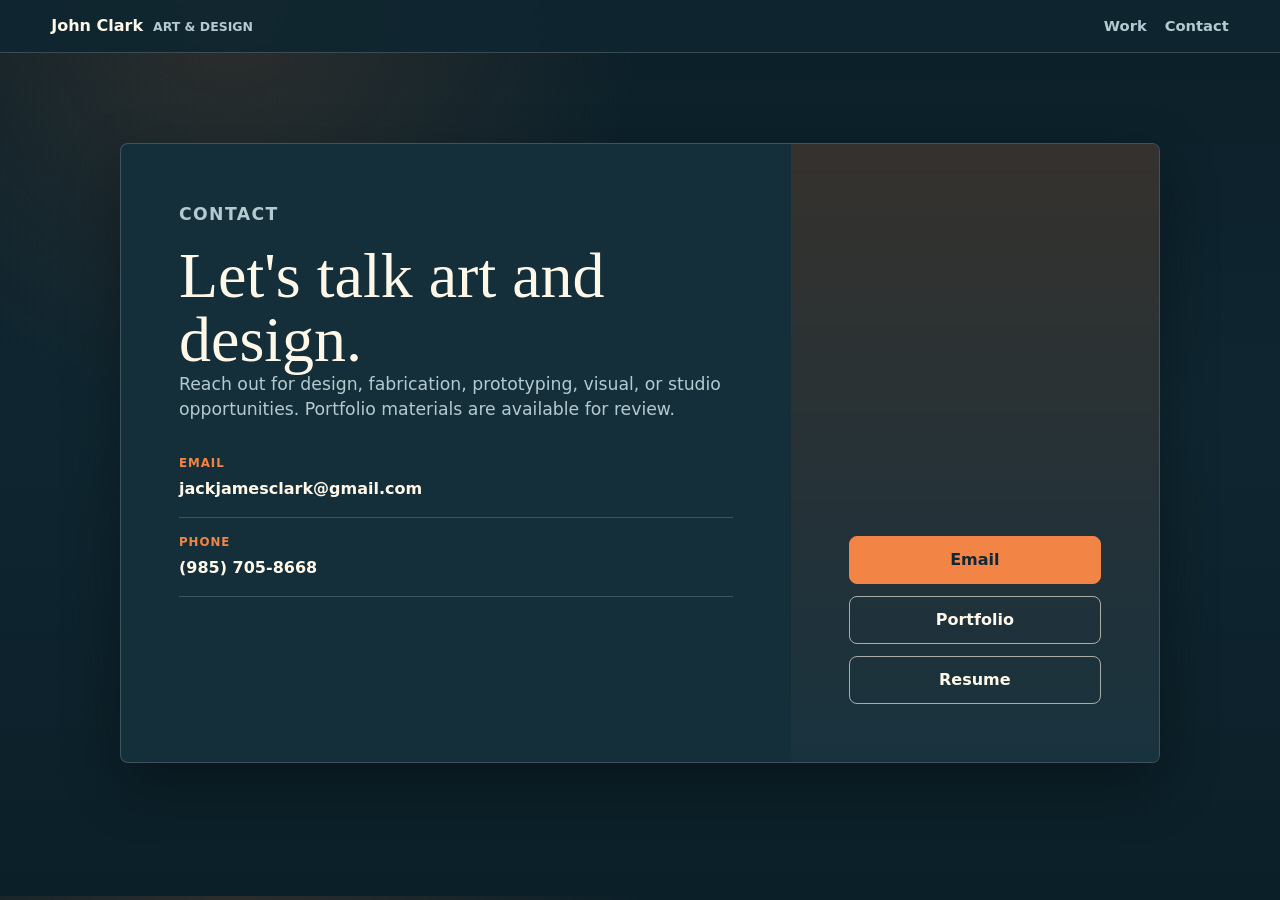
==== contact.html @ 0ae357d0 "Refine portfolio galleries and theme" ====
<!doctype html>
<html lang="en">
  <head>
    <meta charset="utf-8">
    <meta name="viewport" content="width=device-width, initial-scale=1">
    <title>Contact | John Clark</title>
    <meta
      name="description"
      content="Contact information and portfolio materials for John Clark."
    >
    <link rel="stylesheet" href="assets/portfolio/gallery.css">
    <style>
      .contact-cover {
        min-height: calc(100vh - 57px);
        padding: clamp(34px, 7vw, 96px) clamp(18px, 4vw, 56px);
      }

      .contact-card {
        display: grid;
        max-width: 1040px;
        min-height: min(620px, calc(100vh - 150px));
        margin: 0 auto;
        grid-template-columns: minmax(0, 1fr) minmax(280px, 0.55fr);
        overflow: hidden;
        border: 1px solid var(--line);
        border-radius: 8px;
        background: #142f3a;
        box-shadow: var(--shadow);
      }

      .contact-copy {
        padding: clamp(28px, 5vw, 58px);
      }

      .contact-copy p {
        color: var(--muted);
        font-size: 1.08rem;
      }

      .contact-methods {
        display: grid;
        gap: 16px;
        margin-top: 32px;
      }

      .contact-methods a {
        display: grid;
        gap: 4px;
        padding-bottom: 16px;
        border-bottom: 1px solid var(--line);
        text-decoration: none;
      }

      .contact-methods span {
        color: var(--clay);
        font-size: 0.74rem;
        font-weight: 900;
        letter-spacing: 0.08em;
        text-transform: uppercase;
      }

      .contact-actions {
        display: flex;
        flex-direction: column;
        justify-content: flex-end;
        gap: 12px;
        padding: clamp(28px, 5vw, 58px);
        background:
          linear-gradient(180deg, rgba(242, 132, 69, 0.18), rgba(110, 166, 196, 0.14)),
          #0b1f28;
      }

      .contact-button {
        display: inline-flex;
        min-height: 48px;
        align-items: center;
        justify-content: center;
        border: 1px solid rgba(255, 248, 232, 0.62);
        border-radius: 8px;
        color: var(--ink);
        font-weight: 900;
        text-decoration: none;
      }

      .contact-button.primary {
        border-color: var(--clay);
        background: var(--clay);
        color: #102836;
      }

      @media (max-width: 760px) {
        .contact-card {
          grid-template-columns: 1fr;
        }
      }
    </style>
  </head>
  <body>
    <header class="site-header">
      <a class="brand" href="index.html">John Clark <span>Art &amp; Design</span></a>
      <nav class="nav" aria-label="Primary">
        <a href="work.html">Work</a>
        <a href="contact.html">Contact</a>
      </nav>
    </header>

    <main class="contact-cover">
      <section class="contact-card" aria-labelledby="contact-title">
        <div class="contact-copy">
          <p class="section-kicker">Contact</p>
          <h1 id="contact-title">Let's talk art and design.</h1>
          <p>
            Reach out for design, fabrication, prototyping, visual, or studio
            opportunities. Portfolio materials are available for review.
          </p>
          <div class="contact-methods" aria-label="Contact methods">
            <a href="mailto:jackjamesclark@gmail.com">
              <span>Email</span>
              <strong>jackjamesclark@gmail.com</strong>
            </a>
            <a href="tel:+19857058668">
              <span>Phone</span>
              <strong>(985) 705-8668</strong>
            </a>
          </div>
        </div>
        <div class="contact-actions">
          <a class="contact-button primary" href="mailto:jackjamesclark@gmail.com">Email</a>
          <a class="contact-button" href="assets/portfolio/docs/portfolio-2026.pdf">Portfolio</a>
          <a class="contact-button" href="assets/portfolio/docs/resume-2026.pdf">Resume</a>
        </div>
      </section>
    </main>
  </body>
</html>
---- assets/portfolio/gallery.css ----
:root {
  color-scheme: dark;
  --paper: #0f2630;
  --ink: #fff8e8;
  --muted: #b5cad0;
  --line: rgba(255, 248, 232, 0.18);
  --clay: #f28445;
  --teal: #8cc8cf;
  --sage: #c8d7b9;
  --blue: #6ea6c4;
  --cream: #fff8e8;
  --shadow: 0 22px 58px rgba(0, 0, 0, 0.32);
}

* {
  box-sizing: border-box;
}

html {
  scroll-behavior: smooth;
}

body {
  margin: 0;
  background:
    radial-gradient(circle at 18% 0%, rgba(242, 132, 69, 0.14), transparent 30%),
    linear-gradient(180deg, #0b1f28 0%, var(--paper) 46%, #0b1f28 100%);
  color: var(--ink);
  font-family:
    Inter, ui-sans-serif, system-ui, -apple-system, BlinkMacSystemFont,
    "Segoe UI", sans-serif;
  line-height: 1.5;
}

img {
  display: block;
  width: 100%;
  max-width: 100%;
  background: #d2dddc;
}

a {
  color: inherit;
  text-underline-offset: 0.2em;
}

.site-header {
  position: sticky;
  top: 0;
  z-index: 20;
  display: flex;
  align-items: center;
  justify-content: space-between;
  gap: 24px;
  padding: 14px clamp(18px, 4vw, 56px);
  border-bottom: 1px solid var(--line);
  background: rgba(15, 38, 48, 0.9);
  backdrop-filter: blur(14px);
}

.brand {
  display: flex;
  align-items: baseline;
  gap: 10px;
  min-width: max-content;
  font-weight: 800;
  letter-spacing: 0;
  text-decoration: none;
}

.brand span {
  color: var(--muted);
  font-size: 0.78rem;
  font-weight: 700;
  text-transform: uppercase;
}

.nav {
  display: flex;
  align-items: center;
  justify-content: flex-end;
  gap: 18px;
  color: var(--muted);
  font-size: 0.92rem;
  font-weight: 700;
}

.nav a {
  text-decoration: none;
}

.nav a:hover,
.nav a:focus-visible {
  color: var(--ink);
}

.page-hero {
  display: grid;
  grid-template-columns: minmax(220px, 0.52fr) minmax(0, 1fr);
  gap: 38px;
  align-items: end;
  padding: 78px clamp(18px, 4vw, 56px) 42px;
  border-bottom: 1px solid var(--line);
}

.page-hero > * {
  max-width: 1440px;
}

.section-kicker {
  margin: 0 0 16px;
  color: var(--clay);
  font-size: 0.78rem;
  font-weight: 900;
  letter-spacing: 0.08em;
  text-transform: uppercase;
}

h1,
p {
  margin-top: 0;
}

h1 {
  margin-bottom: 0;
  font-family: Georgia, "Times New Roman", serif;
  font-size: 4rem;
  font-weight: 500;
  line-height: 1;
  letter-spacing: 0;
}

.page-hero p:last-child {
  margin: 0;
  color: var(--muted);
  font-size: 1.08rem;
}

.gallery-section {
  padding: clamp(48px, 7vw, 96px) clamp(18px, 4vw, 56px);
}

.gallery-shell {
  max-width: 1440px;
  margin: 0 auto;
}

.landscape-gallery {
  display: grid;
  grid-template-columns: repeat(12, minmax(0, 1fr));
  gap: clamp(34px, 6vw, 88px) clamp(24px, 4vw, 58px);
  align-items: start;
}

.landscape-piece {
  grid-column: span 6;
}

.landscape-piece.is-wide {
  grid-column: span 7;
}

.landscape-piece.is-small {
  grid-column: span 5;
}

.landscape-piece.is-featured,
.landscape-piece.is-center {
  grid-column: 2 / span 10;
}

.landscape-piece.is-featured {
  justify-self: center;
  width: min(100%, 1180px);
}

.landscape-piece img {
  height: auto;
  border: 1px solid var(--line);
  border-radius: 8px;
  background: #142f3a;
  box-shadow: var(--shadow);
}

.landscape-gallery-page.is-lightbox-open {
  overflow: hidden;
}

.landscape-gallery-page .landscape-piece {
  cursor: zoom-in;
  transition:
    box-shadow 180ms ease,
    transform 180ms ease;
}

.landscape-gallery-page .landscape-piece:hover,
.landscape-gallery-page .landscape-piece:focus-visible {
  outline: 0;
  transform: translateY(-3px);
}

.landscape-gallery-page .landscape-piece:hover img,
.landscape-gallery-page .landscape-piece:focus-visible img {
  box-shadow:
    0 22px 54px rgba(23, 32, 43, 0.18),
    0 0 0 2px rgba(238, 125, 62, 0.62);
}

.fragrance-grid {
  display: grid;
  grid-template-columns: repeat(6, minmax(0, 1fr));
  gap: clamp(12px, 2vw, 28px);
}

.fragrance-tile {
  aspect-ratio: 1;
  overflow: hidden;
  border: 1px solid var(--line);
  border-radius: 8px;
  background: var(--tile-bg, var(--cream));
  box-shadow: 0 14px 34px rgba(0, 0, 0, 0.24);
}

.fragrance-tile img {
  height: 100%;
  object-fit: cover;
  background: var(--tile-bg, var(--cream));
}

.object-grid {
  display: grid;
  grid-template-columns: minmax(280px, 0.68fr);
  justify-content: center;
}

.object-tile {
  overflow: hidden;
  border: 1px solid var(--line);
  border-radius: 8px;
  background: var(--tile-bg, var(--cream));
  box-shadow: var(--shadow);
}

.object-tile img {
  width: 100%;
  height: auto;
  background: var(--tile-bg, var(--cream));
}

.figure-grid {
  display: grid;
  grid-template-columns: repeat(4, minmax(0, 1fr));
  gap: clamp(16px, 2.4vw, 34px);
  align-items: start;
}

.figure-tile {
  overflow: hidden;
  border: 1px solid var(--line);
  border-radius: 8px;
  background: var(--tile-bg, var(--cream));
  box-shadow: 0 14px 34px rgba(0, 0, 0, 0.24);
}

.figure-tile img {
  height: auto;
  object-fit: contain;
  background: var(--tile-bg, var(--cream));
}

.figure-gallery-page.is-lightbox-open {
  overflow: hidden;
}

.figure-gallery-page .gallery-section {
  padding-top: clamp(28px, 4vw, 56px);
}

.figure-gallery-page .figure-grid {
  display: grid;
  width: 100%;
  min-width: 0;
  max-width: 1440px;
  grid-template-columns: repeat(4, minmax(0, 1fr));
  gap: clamp(16px, 2.2vw, 32px);
  align-items: stretch;
}

.figure-gallery-page .figure-tile {
  display: flex;
  align-items: center;
  justify-content: center;
  aspect-ratio: 1;
  min-width: 0;
  min-height: 0;
  overflow: hidden;
  padding: clamp(10px, 1.4vw, 20px);
  border: 0;
  border-radius: 8px;
  background: var(--tile-bg, var(--cream));
  box-shadow:
    0 18px 42px rgba(0, 0, 0, 0.24),
    0 0 0 1px rgba(255, 248, 232, 0.08);
  cursor: zoom-in;
  transition:
    box-shadow 180ms ease,
    transform 180ms ease;
}

.figure-gallery-page .figure-tile:hover,
.figure-gallery-page .figure-tile:focus-visible {
  box-shadow:
    0 22px 54px rgba(0, 0, 0, 0.32),
    0 0 0 2px rgba(238, 125, 62, 0.62);
  outline: 0;
  transform: translateY(-3px);
}

.figure-gallery-page .figure-tile img {
  width: 100%;
  height: 100%;
  object-fit: contain;
  background: var(--tile-bg, var(--cream));
}

.figure-lightbox {
  position: fixed;
  inset: 0;
  z-index: 50;
  display: none;
  align-items: center;
  justify-content: center;
  padding: clamp(18px, 4vw, 56px);
  background: rgba(16, 40, 54, 0.92);
}

.figure-lightbox.is-open {
  display: flex;
}

.figure-lightbox img {
  width: auto;
  height: auto;
  max-width: min(94vw, 1600px);
  max-height: 88vh;
  object-fit: contain;
  border-radius: 8px;
  background: var(--cream);
  box-shadow: 0 26px 70px rgba(0, 0, 0, 0.36);
}

.figure-lightbox-close {
  position: fixed;
  top: clamp(14px, 3vw, 28px);
  right: clamp(14px, 3vw, 28px);
  min-height: 42px;
  padding: 0 16px;
  border: 1px solid rgba(255, 248, 232, 0.72);
  border-radius: 8px;
  background: rgba(255, 248, 232, 0.92);
  color: #102836;
  cursor: pointer;
  font: inherit;
  font-size: 0.86rem;
  font-weight: 900;
}

.figure-lightbox-close:hover,
.figure-lightbox-close:focus-visible {
  background: var(--clay);
  outline: 0;
}

.gallery-lightbox {
  position: fixed;
  inset: 0;
  z-index: 50;
  display: none;
  align-items: center;
  justify-content: center;
  padding: clamp(18px, 4vw, 56px);
  background: rgba(16, 40, 54, 0.92);
}

.gallery-lightbox.is-open {
  display: flex;
}

.gallery-lightbox img {
  width: auto;
  height: auto;
  max-width: min(94vw, 1600px);
  max-height: 88vh;
  object-fit: contain;
  border-radius: 8px;
  background: var(--cream);
  box-shadow: 0 26px 70px rgba(0, 0, 0, 0.36);
}

.gallery-lightbox-close {
  position: fixed;
  top: clamp(14px, 3vw, 28px);
  right: clamp(14px, 3vw, 28px);
  min-height: 42px;
  padding: 0 16px;
  border: 1px solid rgba(255, 248, 232, 0.72);
  border-radius: 8px;
  background: rgba(255, 248, 232, 0.92);
  color: #102836;
  cursor: pointer;
  font: inherit;
  font-size: 0.86rem;
  font-weight: 900;
}

.gallery-lightbox-close:hover,
.gallery-lightbox-close:focus-visible {
  background: var(--clay);
  outline: 0;
}

.photo-grid {
  display: grid;
  grid-template-columns: repeat(12, minmax(0, 1fr));
  gap: clamp(18px, 3vw, 42px);
  align-items: start;
}

.photo-piece {
  grid-column: span 6;
  overflow: hidden;
  border: 1px solid var(--line);
  border-radius: 8px;
  background: #102836;
  box-shadow: var(--shadow);
}

.photo-piece.is-wide {
  grid-column: span 8;
}

.photo-piece.is-tall {
  grid-column: span 4;
}

.photo-piece img {
  height: auto;
  object-fit: contain;
  background: #102836;
}

.page-footer {
  display: flex;
  justify-content: space-between;
  gap: 18px;
  padding: 28px clamp(18px, 4vw, 56px) 42px;
  border-top: 1px solid var(--line);
  color: var(--muted);
  font-size: 0.92rem;
  font-weight: 700;
}

.page-footer a {
  text-decoration: none;
}

.page-footer a:hover,
.page-footer a:focus-visible {
  color: var(--clay);
}

@media (max-width: 1050px) {
  .page-hero {
    grid-template-columns: 1fr;
  }

  .fragrance-grid {
    grid-template-columns: repeat(3, minmax(0, 1fr));
  }

  .photo-piece,
  .photo-piece.is-wide,
  .photo-piece.is-tall {
    grid-column: span 6;
  }
}

@media (max-width: 760px) {
  .site-header {
    position: static;
    align-items: flex-start;
    flex-direction: column;
  }

  .nav {
    justify-content: flex-start;
    width: 100%;
    overflow-x: auto;
    padding-bottom: 4px;
  }

  .page-hero {
    padding-top: 42px;
  }

  h1 {
    font-size: 2.7rem;
  }

  .landscape-piece,
  .landscape-piece.is-wide,
  .landscape-piece.is-small,
  .landscape-piece.is-featured,
  .landscape-piece.is-center {
    grid-column: span 12;
  }

  .fragrance-grid {
    grid-template-columns: repeat(2, minmax(0, 1fr));
  }

  .object-grid {
    grid-template-columns: 1fr;
  }

  .figure-gallery-page .figure-grid {
    grid-template-columns: repeat(2, minmax(0, 1fr));
    gap: 18px;
  }

  .figure-lightbox,
  .gallery-lightbox {
    padding: 58px 14px 18px;
  }

  .photo-piece,
  .photo-piece.is-wide,
  .photo-piece.is-tall {
    grid-column: span 12;
  }

  .page-footer {
    flex-direction: column;
  }
}

@media (max-width: 520px) {
  .figure-gallery-page .figure-grid {
    grid-template-columns: 1fr;
  }
}
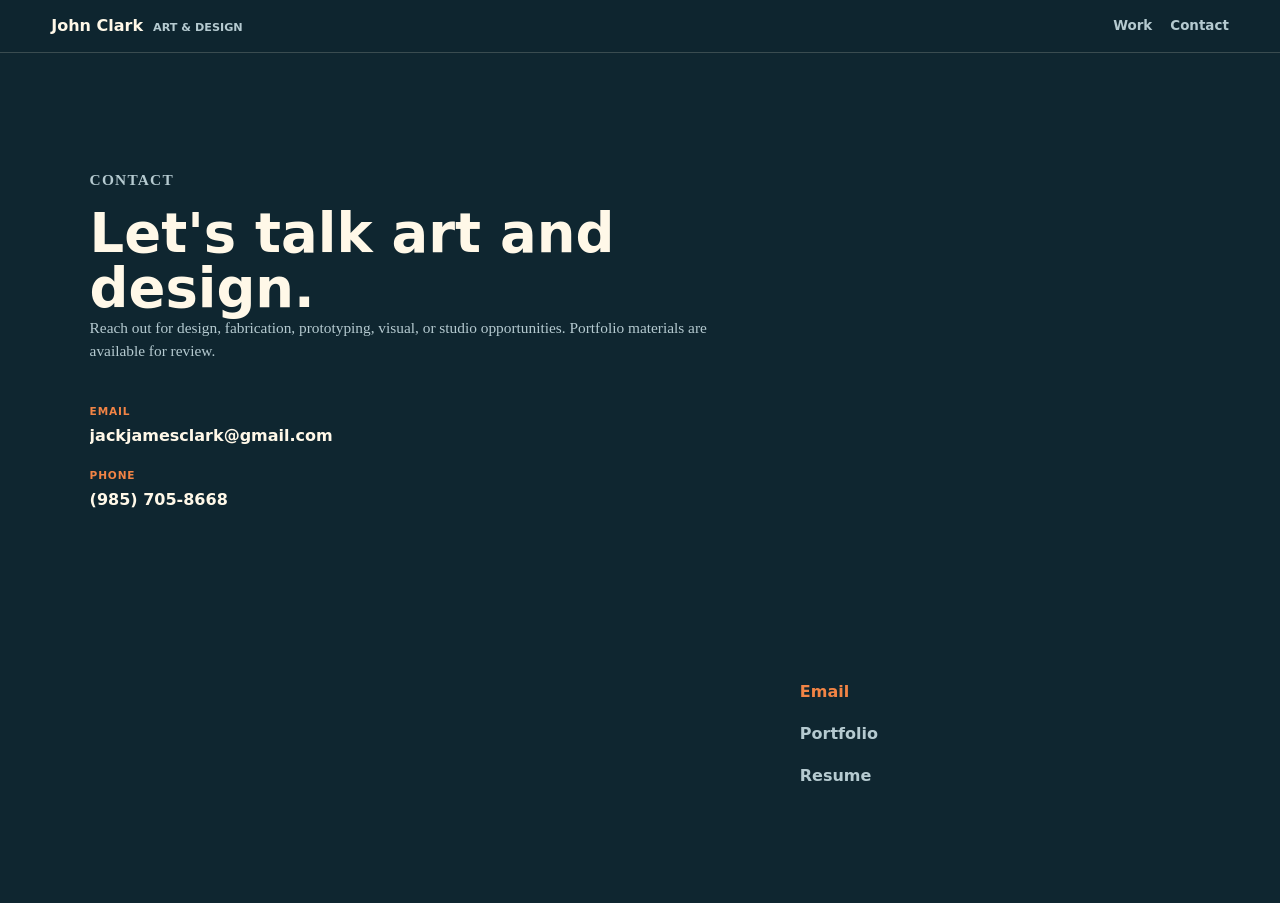
==== commit ff8c7e2f: "Redesign homepage work sections" ====
--- a/contact.html
+++ b/contact.html
@@ -6,54 +6,54 @@
     <title>Contact | John Clark</title>
     <meta
       name="description"
-      content="Contact information and portfolio materials for John Clark."
+      content="My contact information and portfolio materials."
     >
     <link rel="stylesheet" href="assets/portfolio/gallery.css">
     <style>
       .contact-cover {
         min-height: calc(100vh - 57px);
-        padding: clamp(34px, 7vw, 96px) clamp(18px, 4vw, 56px);
+        padding: clamp(54px, 9vw, 124px) clamp(24px, 7vw, 112px);
       }
 
       .contact-card {
         display: grid;
-        max-width: 1040px;
+        max-width: 1180px;
         min-height: min(620px, calc(100vh - 150px));
         margin: 0 auto;
         grid-template-columns: minmax(0, 1fr) minmax(280px, 0.55fr);
         overflow: hidden;
-        border: 1px solid var(--line);
-        border-radius: 8px;
-        background: #142f3a;
-        box-shadow: var(--shadow);
+        border: 0;
+        border-radius: 0;
+        background: transparent;
+        box-shadow: none;
       }
 
       .contact-copy {
-        padding: clamp(28px, 5vw, 58px);
+        padding: 0 clamp(34px, 6vw, 76px) 0 0;
       }
 
       .contact-copy p {
         color: var(--muted);
-        font-size: 1.08rem;
+        font-size: 0.96rem;
       }
 
       .contact-methods {
         display: grid;
-        gap: 16px;
-        margin-top: 32px;
+        gap: 20px;
+        margin-top: 42px;
       }
 
       .contact-methods a {
         display: grid;
         gap: 4px;
-        padding-bottom: 16px;
-        border-bottom: 1px solid var(--line);
+        padding-bottom: 0;
+        border-bottom: 0;
         text-decoration: none;
       }
 
       .contact-methods span {
         color: var(--clay);
-        font-size: 0.74rem;
+        font-size: 0.66rem;
         font-weight: 900;
         letter-spacing: 0.08em;
         text-transform: uppercase;
@@ -63,34 +63,45 @@
         display: flex;
         flex-direction: column;
         justify-content: flex-end;
-        gap: 12px;
-        padding: clamp(28px, 5vw, 58px);
-        background:
-          linear-gradient(180deg, rgba(242, 132, 69, 0.18), rgba(110, 166, 196, 0.14)),
-          #0b1f28;
+        gap: 18px;
+        padding: 0;
+        background: transparent;
       }
 
       .contact-button {
         display: inline-flex;
-        min-height: 48px;
+        min-height: auto;
         align-items: center;
-        justify-content: center;
-        border: 1px solid rgba(255, 248, 232, 0.62);
-        border-radius: 8px;
-        color: var(--ink);
+        justify-content: flex-start;
+        border: 0;
+        border-radius: 0;
+        color: var(--muted);
         font-weight: 900;
         text-decoration: none;
       }
 
       .contact-button.primary {
-        border-color: var(--clay);
-        background: var(--clay);
-        color: #102836;
+        border: 0;
+        background: transparent;
+        color: var(--clay);
+      }
+
+      .contact-button:hover,
+      .contact-button:focus-visible,
+      .contact-methods a:hover strong,
+      .contact-methods a:focus-visible strong {
+        color: var(--clay);
+        text-decoration: underline;
       }
 
       @media (max-width: 760px) {
         .contact-card {
           grid-template-columns: 1fr;
+          gap: 42px;
+        }
+
+        .contact-copy {
+          padding-right: 0;
         }
       }
     </style>
@@ -99,8 +110,8 @@
     <header class="site-header">
       <a class="brand" href="index.html">John Clark <span>Art &amp; Design</span></a>
       <nav class="nav" aria-label="Primary">
-        <a href="work.html">Work</a>
-        <a href="contact.html">Contact</a>
+        <a href="index.html#work">Work</a>
+        <a href="index.html#contact">Contact</a>
       </nav>
     </header>
 
--- a/assets/portfolio/gallery.css
+++ b/assets/portfolio/gallery.css
@@ -22,9 +22,7 @@
 
 body {
   margin: 0;
-  background:
-    radial-gradient(circle at 18% 0%, rgba(242, 132, 69, 0.14), transparent 30%),
-    linear-gradient(180deg, #0b1f28 0%, var(--paper) 46%, #0b1f28 100%);
+  background: var(--paper);
   color: var(--ink);
   font-family:
     Inter, ui-sans-serif, system-ui, -apple-system, BlinkMacSystemFont,
@@ -70,7 +68,7 @@
 
 .brand span {
   color: var(--muted);
-  font-size: 0.78rem;
+  font-size: 0.7rem;
   font-weight: 700;
   text-transform: uppercase;
 }
@@ -81,7 +79,7 @@
   justify-content: flex-end;
   gap: 18px;
   color: var(--muted);
-  font-size: 0.92rem;
+  font-size: 0.84rem;
   font-weight: 700;
 }
 
@@ -110,7 +108,7 @@
 .section-kicker {
   margin: 0 0 16px;
   color: var(--clay);
-  font-size: 0.78rem;
+  font-size: 0.68rem;
   font-weight: 900;
   letter-spacing: 0.08em;
   text-transform: uppercase;
@@ -121,11 +119,17 @@
   margin-top: 0;
 }
 
+p {
+  font-family: Georgia, "Times New Roman", serif;
+}
+
 h1 {
   margin-bottom: 0;
-  font-family: Georgia, "Times New Roman", serif;
-  font-size: 4rem;
-  font-weight: 500;
+  font-family:
+    Inter, ui-sans-serif, system-ui, -apple-system, BlinkMacSystemFont,
+    "Segoe UI", sans-serif;
+  font-size: clamp(2.4rem, 5vw, 3.4rem);
+  font-weight: 900;
   line-height: 1;
   letter-spacing: 0;
 }
@@ -133,7 +137,7 @@
 .page-hero p:last-child {
   margin: 0;
   color: var(--muted);
-  font-size: 1.08rem;
+  font-size: 0.96rem;
 }
 
 .gallery-section {
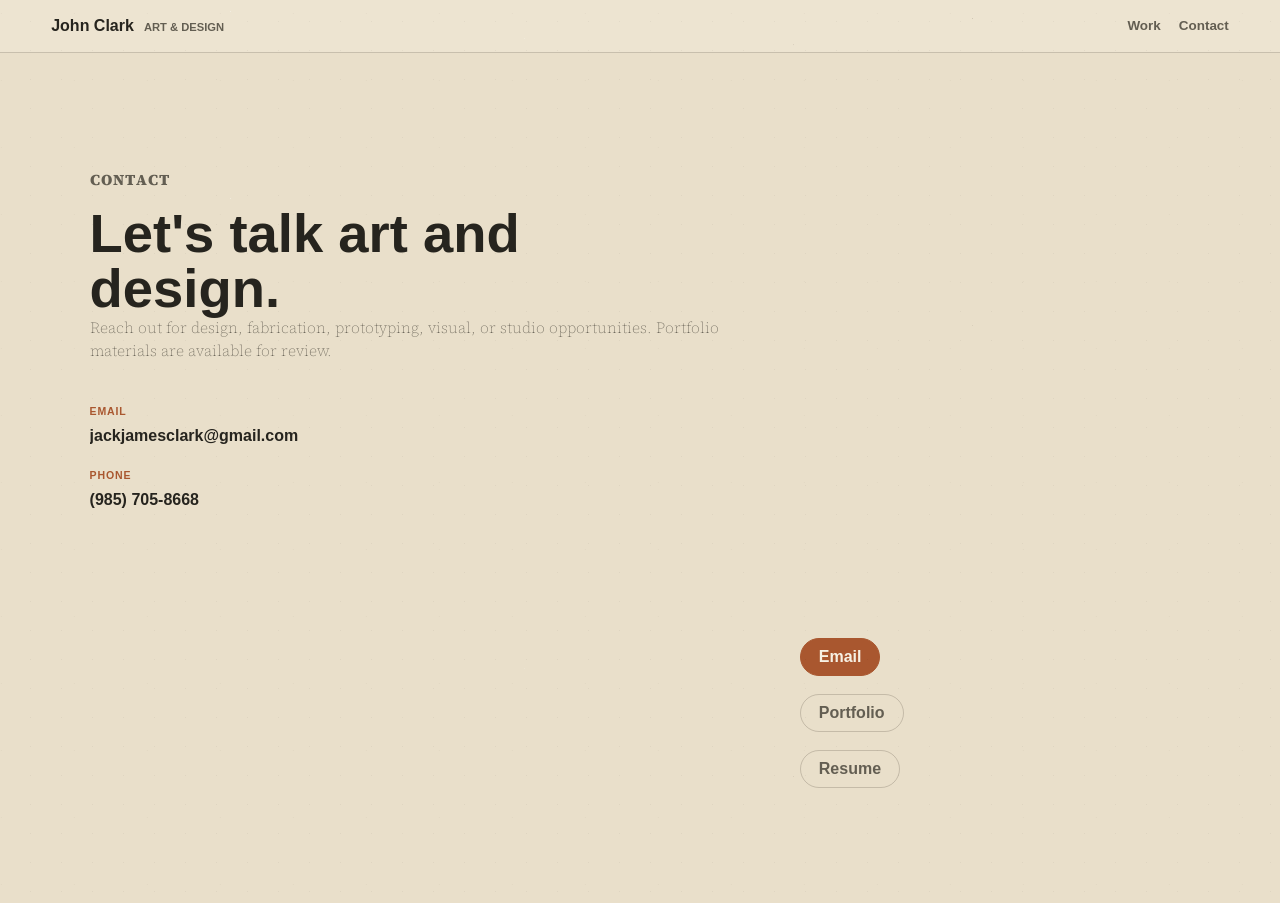
==== commit 99bfef01: "Refresh portfolio paper theme" ====
--- a/contact.html
+++ b/contact.html
@@ -70,20 +70,22 @@
 
       .contact-button {
         display: inline-flex;
-        min-height: auto;
+        width: fit-content;
+        min-height: 38px;
         align-items: center;
-        justify-content: flex-start;
-        border: 0;
-        border-radius: 0;
+        justify-content: center;
+        border: 1px solid var(--line);
+        border-radius: 999px;
         color: var(--muted);
         font-weight: 900;
+        padding: 0 18px;
         text-decoration: none;
       }
 
       .contact-button.primary {
-        border: 0;
-        background: transparent;
-        color: var(--clay);
+        border-color: var(--clay);
+        background: var(--clay);
+        color: var(--cream);
       }
 
       .contact-button:hover,
--- a/assets/portfolio/gallery.css
+++ b/assets/portfolio/gallery.css
@@ -1,15 +1,31 @@
+@import url("https://fonts.googleapis.com/css2?family=Source+Serif+4:opsz,wght@8..60,200&display=swap");
+
 :root {
-  color-scheme: dark;
-  --paper: #0f2630;
-  --ink: #fff8e8;
-  --muted: #b5cad0;
-  --line: rgba(255, 248, 232, 0.18);
-  --clay: #f28445;
-  --teal: #8cc8cf;
-  --sage: #c8d7b9;
-  --blue: #6ea6c4;
-  --cream: #fff8e8;
-  --shadow: 0 22px 58px rgba(0, 0, 0, 0.32);
+  color-scheme: light;
+  --paper: #e9dfca;
+  --ink: #26241e;
+  --muted: #635e52;
+  --line: rgba(50, 43, 33, 0.2);
+  --clay: #a9572f;
+  --teal: #406f75;
+  --sage: #9fae7c;
+  --blue: #506f89;
+  --cream: #f7f1e4;
+  --paper-texture:
+    radial-gradient(circle at 18% 22%, rgba(255, 255, 255, 0.34) 0 0.55px, transparent 0.65px),
+    radial-gradient(circle at 76% 36%, rgba(63, 50, 35, 0.16) 0 0.45px, transparent 0.6px),
+    radial-gradient(circle at 41% 74%, rgba(255, 255, 255, 0.18) 0 0.4px, transparent 0.55px),
+    radial-gradient(circle at 62% 86%, rgba(70, 54, 38, 0.1) 0 0.65px, transparent 0.8px);
+  --paper-texture-size: 19px 23px, 31px 29px, 47px 43px, 73px 67px;
+  --shadow: 0 22px 58px rgba(48, 38, 25, 0.2);
+  --display-font:
+    "Akzidenz-Grotesk", "Akzidenz Grotesk", "AkzidenzGroteskBQ",
+    "Akzidenz-Grotesk BQ", "Berthold Akzidenz Grotesk",
+    "Helvetica Neue", Helvetica, Arial, sans-serif;
+  --serif-font:
+    "Source Serif 4", ui-serif, "New York", "New York Small",
+    "Iowan Old Style", Georgia, serif;
+  --serif-weight: 200;
 }
 
 * {
@@ -22,19 +38,31 @@
 
 body {
   margin: 0;
-  background: var(--paper);
+  background-color: var(--paper);
+  background-image: var(--paper-texture);
   color: var(--ink);
-  font-family:
-    Inter, ui-sans-serif, system-ui, -apple-system, BlinkMacSystemFont,
-    "Segoe UI", sans-serif;
+  font-family: var(--display-font);
   line-height: 1.5;
+}
+
+body::before {
+  position: fixed;
+  inset: 0;
+  z-index: 70;
+  background-image: var(--paper-texture);
+  background-position: 0 0, 7px 11px, 17px 5px, 29px 23px;
+  background-size: var(--paper-texture-size);
+  content: "";
+  mix-blend-mode: multiply;
+  opacity: 0.34;
+  pointer-events: none;
 }
 
 img {
   display: block;
   width: 100%;
   max-width: 100%;
-  background: #d2dddc;
+  background: var(--cream);
 }
 
 a {
@@ -52,7 +80,8 @@
   gap: 24px;
   padding: 14px clamp(18px, 4vw, 56px);
   border-bottom: 1px solid var(--line);
-  background: rgba(15, 38, 48, 0.9);
+  background-color: rgba(238, 229, 210, 0.86);
+  background-image: var(--paper-texture);
   backdrop-filter: blur(14px);
 }
 
@@ -97,8 +126,12 @@
   grid-template-columns: minmax(220px, 0.52fr) minmax(0, 1fr);
   gap: 38px;
   align-items: end;
-  padding: 78px clamp(18px, 4vw, 56px) 42px;
-  border-bottom: 1px solid var(--line);
+  margin: clamp(28px, 4vw, 56px) clamp(18px, 4vw, 56px) 0;
+  padding: clamp(44px, 6vw, 78px) clamp(28px, 5vw, 64px) clamp(32px, 4vw, 48px);
+  border: 1px solid var(--line);
+  border-radius: clamp(30px, 5vw, 68px);
+  background-color: rgba(247, 241, 228, 0.28);
+  background-image: var(--paper-texture);
 }
 
 .page-hero > * {
@@ -120,14 +153,14 @@
 }
 
 p {
-  font-family: Georgia, "Times New Roman", serif;
+  font-family: var(--serif-font);
+  font-weight: var(--serif-weight);
+  font-synthesis-weight: none;
 }
 
 h1 {
   margin-bottom: 0;
-  font-family:
-    Inter, ui-sans-serif, system-ui, -apple-system, BlinkMacSystemFont,
-    "Segoe UI", sans-serif;
+  font-family: var(--display-font);
   font-size: clamp(2.4rem, 5vw, 3.4rem);
   font-weight: 900;
   line-height: 1;
@@ -140,6 +173,10 @@
   font-size: 0.96rem;
 }
 
+.gallery-section .page-hero {
+  margin: 0 0 clamp(28px, 4vw, 52px);
+}
+
 .gallery-section {
   padding: clamp(48px, 7vw, 96px) clamp(18px, 4vw, 56px);
 }
@@ -182,29 +219,29 @@
   height: auto;
   border: 1px solid var(--line);
   border-radius: 8px;
-  background: #142f3a;
+  background: var(--cream);
   box-shadow: var(--shadow);
 }
 
-.landscape-gallery-page.is-lightbox-open {
+body.is-lightbox-open {
   overflow: hidden;
 }
 
-.landscape-gallery-page .landscape-piece {
+.lightbox-gallery-item {
   cursor: zoom-in;
   transition:
     box-shadow 180ms ease,
     transform 180ms ease;
 }
 
-.landscape-gallery-page .landscape-piece:hover,
-.landscape-gallery-page .landscape-piece:focus-visible {
+.lightbox-gallery-item:hover,
+.lightbox-gallery-item:focus-visible {
   outline: 0;
   transform: translateY(-3px);
 }
 
-.landscape-gallery-page .landscape-piece:hover img,
-.landscape-gallery-page .landscape-piece:focus-visible img {
+.lightbox-gallery-item:hover img,
+.lightbox-gallery-item:focus-visible img {
   box-shadow:
     0 22px 54px rgba(23, 32, 43, 0.18),
     0 0 0 2px rgba(238, 125, 62, 0.62);
@@ -270,10 +307,6 @@
   height: auto;
   object-fit: contain;
   background: var(--tile-bg, var(--cream));
-}
-
-.figure-gallery-page.is-lightbox-open {
-  overflow: hidden;
 }
 
 .figure-gallery-page .gallery-section {
@@ -303,9 +336,8 @@
   border-radius: 8px;
   background: var(--tile-bg, var(--cream));
   box-shadow:
-    0 18px 42px rgba(0, 0, 0, 0.24),
-    0 0 0 1px rgba(255, 248, 232, 0.08);
-  cursor: zoom-in;
+    0 18px 42px rgba(48, 38, 25, 0.18),
+    0 0 0 1px rgba(50, 43, 33, 0.08);
   transition:
     box-shadow 180ms ease,
     transform 180ms ease;
@@ -327,25 +359,25 @@
   background: var(--tile-bg, var(--cream));
 }
 
-.figure-lightbox {
+.gallery-lightbox {
   position: fixed;
   inset: 0;
-  z-index: 50;
+  z-index: 80;
   display: none;
   align-items: center;
   justify-content: center;
   padding: clamp(18px, 4vw, 56px);
-  background: rgba(16, 40, 54, 0.92);
-}
-
-.figure-lightbox.is-open {
+  background: rgba(38, 30, 22, 0.88);
+}
+
+.gallery-lightbox.is-open {
   display: flex;
 }
 
-.figure-lightbox img {
+.gallery-lightbox img {
   width: auto;
   height: auto;
-  max-width: min(94vw, 1600px);
+  max-width: min(88vw, 1600px);
   max-height: 88vh;
   object-fit: contain;
   border-radius: 8px;
@@ -353,74 +385,106 @@
   box-shadow: 0 26px 70px rgba(0, 0, 0, 0.36);
 }
 
-.figure-lightbox-close {
-  position: fixed;
-  top: clamp(14px, 3vw, 28px);
-  right: clamp(14px, 3vw, 28px);
-  min-height: 42px;
-  padding: 0 16px;
-  border: 1px solid rgba(255, 248, 232, 0.72);
-  border-radius: 8px;
-  background: rgba(255, 248, 232, 0.92);
-  color: #102836;
-  cursor: pointer;
-  font: inherit;
-  font-size: 0.86rem;
-  font-weight: 900;
-}
-
-.figure-lightbox-close:hover,
-.figure-lightbox-close:focus-visible {
-  background: var(--clay);
-  outline: 0;
-}
-
-.gallery-lightbox {
-  position: fixed;
-  inset: 0;
-  z-index: 50;
-  display: none;
-  align-items: center;
-  justify-content: center;
-  padding: clamp(18px, 4vw, 56px);
-  background: rgba(16, 40, 54, 0.92);
-}
-
-.gallery-lightbox.is-open {
-  display: flex;
-}
-
-.gallery-lightbox img {
-  width: auto;
-  height: auto;
-  max-width: min(94vw, 1600px);
-  max-height: 88vh;
-  object-fit: contain;
-  border-radius: 8px;
-  background: var(--cream);
-  box-shadow: 0 26px 70px rgba(0, 0, 0, 0.36);
-}
-
 .gallery-lightbox-close {
   position: fixed;
   top: clamp(14px, 3vw, 28px);
   right: clamp(14px, 3vw, 28px);
-  min-height: 42px;
-  padding: 0 16px;
-  border: 1px solid rgba(255, 248, 232, 0.72);
-  border-radius: 8px;
-  background: rgba(255, 248, 232, 0.92);
-  color: #102836;
+  display: grid;
+  place-items: center;
+  width: 44px;
+  height: 44px;
+  padding: 0;
+  border: 0;
+  border-radius: 999px;
+  background: rgba(247, 241, 228, 0.3);
+  color: var(--ink);
   cursor: pointer;
   font: inherit;
-  font-size: 0.86rem;
+  font-size: 1.45rem;
   font-weight: 900;
+  line-height: 0;
 }
 
 .gallery-lightbox-close:hover,
 .gallery-lightbox-close:focus-visible {
-  background: var(--clay);
+  background: rgba(247, 241, 228, 0.46);
   outline: 0;
+}
+
+.lightbox-counter {
+  position: fixed;
+  right: clamp(14px, 3vw, 28px);
+  bottom: clamp(14px, 3vw, 28px);
+  margin: 0;
+  min-width: 56px;
+  padding: 10px 12px;
+  border: 0;
+  border-radius: 999px;
+  background: rgba(247, 241, 228, 0.3);
+  color: var(--ink);
+  font-family: var(--display-font);
+  font-size: 0.82rem;
+  font-weight: 900;
+}
+
+.lightbox-nav {
+  position: fixed;
+  top: 50%;
+  transform: translateY(-50%);
+  width: 44px;
+  height: 44px;
+  border: 0;
+  border-radius: 999px;
+  background: rgba(247, 241, 228, 0.3);
+  color: var(--ink);
+  cursor: pointer;
+  font: inherit;
+  font-size: 0;
+  font-weight: 900;
+  line-height: 1;
+}
+
+.lightbox-nav::before {
+  position: absolute;
+  top: 50%;
+  left: 50%;
+  width: 13px;
+  height: 13px;
+  border-top: 2px solid currentColor;
+  border-right: 2px solid currentColor;
+  content: "";
+}
+
+.lightbox-nav:hover,
+.lightbox-nav:focus-visible {
+  background: rgba(247, 241, 228, 0.46);
+  outline: 0;
+}
+
+.lightbox-nav-prev {
+  left: clamp(14px, 3vw, 28px);
+}
+
+.lightbox-nav-prev::before {
+  transform: translate(-35%, -50%) rotate(-135deg);
+}
+
+.lightbox-nav-next {
+  right: clamp(14px, 3vw, 28px);
+}
+
+.lightbox-nav-next::before {
+  transform: translate(-65%, -50%) rotate(45deg);
+}
+
+.gallery-lightbox .lightbox-nav,
+.image-lightbox .lightbox-nav {
+  z-index: 60;
+}
+
+.gallery-lightbox .lightbox-counter,
+.image-lightbox .lightbox-counter {
+  z-index: 60;
 }
 
 .photo-grid {
@@ -435,7 +499,7 @@
   overflow: hidden;
   border: 1px solid var(--line);
   border-radius: 8px;
-  background: #102836;
+  background: var(--cream);
   box-shadow: var(--shadow);
 }
 
@@ -450,7 +514,7 @@
 .photo-piece img {
   height: auto;
   object-fit: contain;
-  background: #102836;
+  background: var(--cream);
 }
 
 .page-footer {
@@ -532,9 +596,23 @@
     gap: 18px;
   }
 
-  .figure-lightbox,
   .gallery-lightbox {
     padding: 58px 14px 18px;
+  }
+
+  .gallery-lightbox img {
+    max-width: 82vw;
+    max-height: 78vh;
+  }
+
+  .lightbox-nav {
+    width: 40px;
+    height: 40px;
+  }
+
+  .lightbox-nav::before {
+    width: 11px;
+    height: 11px;
   }
 
   .photo-piece,
